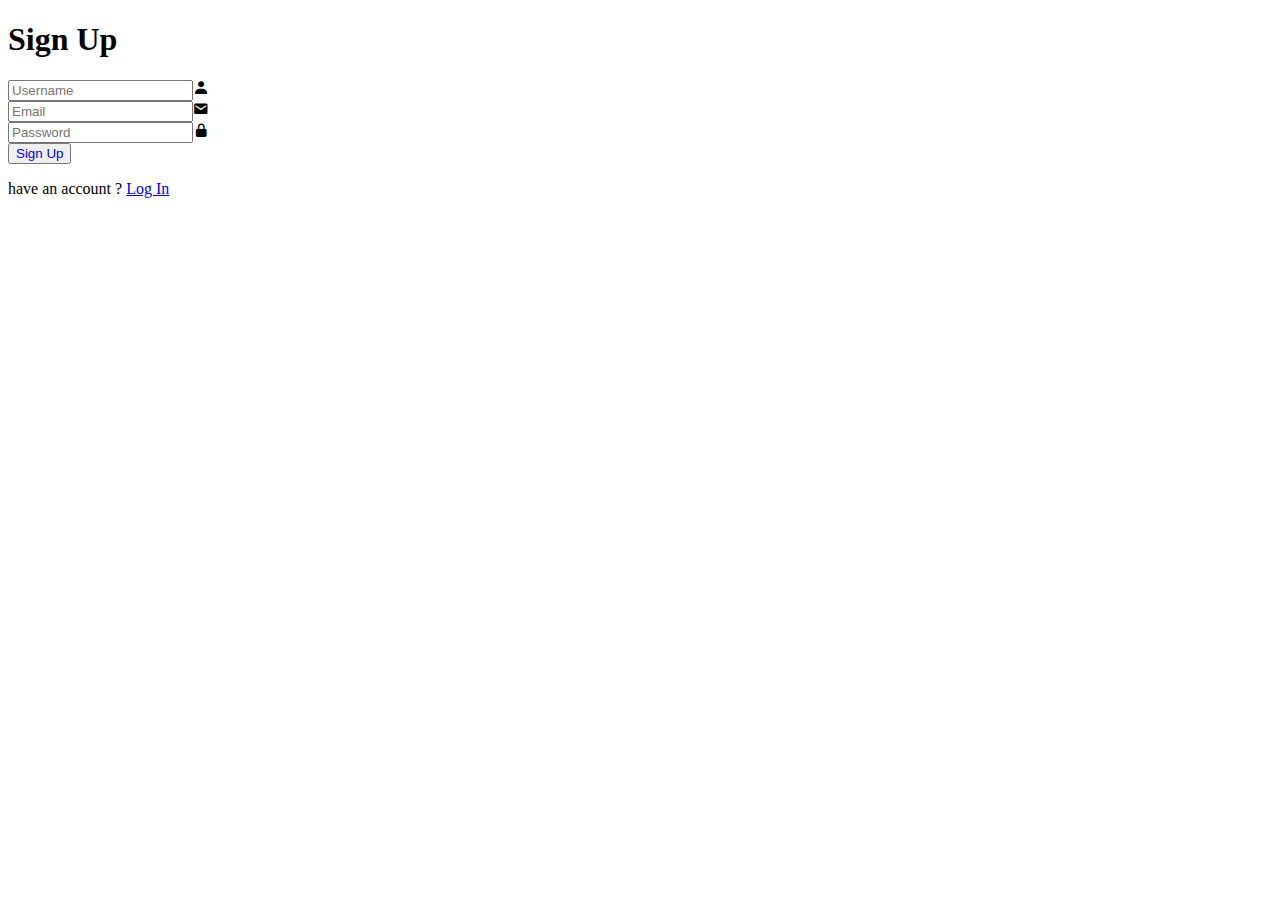
==== html/sign_up.html @ e97345e3 "perubahan sign up" ====
<!DOCTYPE html>
<html lang="en">
<head>
    <meta charset="UTF-8">
    <meta name="viewport" content="width=device-width, initial-scale=1.0">
    <title>Document</title>
    <link href='https://unpkg.com/boxicons@2.1.4/css/boxicons.min.css' rel='stylesheet'>
    <link rel="stylesheet" href="../css/coba.css">
</head>
<body>
    <div class="wrapper">
        <form action="">
            <h1>Sign Up</h1>
            <div class="input-box">
                <input type="text" placeholder="Username" required><i class="bx bxs-user"></i>
            </div>
            <div class="input-box">
                <input type="email" placeholder="Email" required><i class='bx bxs-envelope' ></i></i>
            </div>
            <div class="input-box">
                <input type="password" placeholder="Password" required><i class='bx bxs-lock-alt'></i>
            </div>
            <button type="submit" class="btn"><a href="./log_in.html" style="text-decoration: none;">Sign Up</a></button>
            <div class="register-link">
                <p>have an account ? <a href="./log_in.html">Log In</a></p>
            </div>
        </form>
    </div>
</body>
</html>
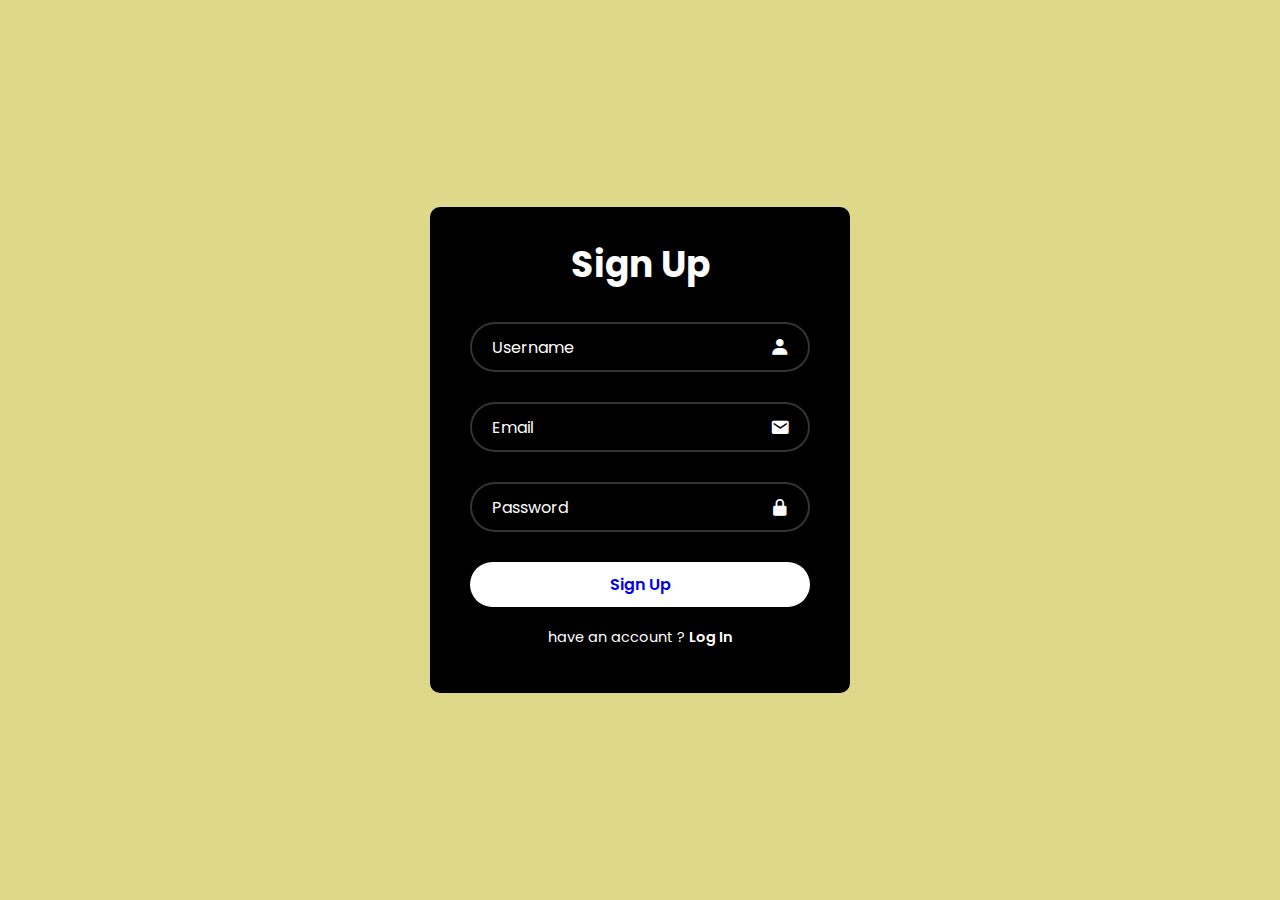
==== commit 2bff791a: "mengubah nama css dan html nya" ====
--- a/html/sign_up.html
+++ b/html/sign_up.html
@@ -5,7 +5,7 @@
     <meta name="viewport" content="width=device-width, initial-scale=1.0">
     <title>Document</title>
     <link href='https://unpkg.com/boxicons@2.1.4/css/boxicons.min.css' rel='stylesheet'>
-    <link rel="stylesheet" href="../css/coba.css">
+    <link rel="stylesheet" href="../css/sign_up&log_in.css">
 </head>
 <body>
     <div class="wrapper">
--- a/css/sign_up&log_in.css
+++ b/css/sign_up&log_in.css
@@ -0,0 +1,120 @@
+@import url("https://fonts.googleapis.com/css2?family=Poppins:ital,wght@0,100;0,200;0,300;0,400;0,500;0,600;0,700;0,800;0,900;1,100;1,200;1,300;1,400;1,500;1,600;1,700;1,800;1,900&display=swap");
+
+*   {
+    margin: 0;
+    padding: 0;
+    box-sizing: border-box;
+    font-family: "Poppins", sans-serif;
+
+}
+body{
+    display: flex;
+    justify-content: center;
+    align-items:center ;
+    min-height: 100vh;
+    background-color: #ded88a;
+}
+.wrapper{
+    width: 420px;
+    background: black;
+    color: #fff;
+    border-radius: 10px;
+    -webkit-border-radius: 10px;
+    -moz-border-radius: 10px;
+    -ms-border-radius: 10px;
+    -o-border-radius: 10px;
+    padding: 30px 40px;
+}
+.wrapper h1{
+    font-size: 36px;
+    text-align: center;
+}
+.wrapper .input-box{
+    position: relative;
+    width: 100%;
+    height: 50px;
+    margin: 30px 0;
+}
+
+.input-box input {
+    width: 100%;
+    height: 100% ;
+    background: transparent;
+    border: none;
+    outline: none;
+    border: 2px solid rgb(255, 255, 255, .2);
+    border-radius: 40px;
+    -webkit-border-radius: 40px;
+    -moz-border-radius: 40px;
+    -ms-border-radius: 40px;
+    -o-border-radius: 40px;
+    font-size: 16px;
+    color: #fff;
+    padding: 20px 45px 20px 20px;
+}
+
+.input-box input::placeholder{
+    color:#fff ;
+}
+.input-box i {
+    position: absolute;
+    right: 20px;
+    top: 50%;
+    transform: translateY(-50%);
+    -webkit-transform: translateY(-50%);
+    -moz-transform: translateY(-50%);
+    -ms-transform: translateY(-50%);
+    -o-transform: translateY(-50%);
+    font-size: 20px;
+}
+
+.wrapper .remember-forgot{
+    display: flex;
+    justify-content: space-between;
+    font-size: 14.5px;
+    margin: -15px -0 15px;
+}
+
+.remember-forgot label input{
+    accent-color: white;
+    margin-right: 3px;
+}
+.remember-forgot a{
+    color: white;
+    text-decoration: none;
+}
+.remember-forgot a:hover{
+    text-decoration: underline;
+}
+
+.wrapper .btn{
+    width: 100%;
+    height: 45px;
+    background: white;
+    border: none;
+    outline: none;
+    border-radius: 40px;
+    -webkit-border-radius: 40px;
+    -moz-border-radius: 40px;
+    -ms-border-radius: 40px;
+    -o-border-radius: 40px;
+    box-shadow: 0 0 10px rgb(0, 0, 0, .1);
+    cursor: pointer;
+    font-size: 16px;
+    color: #333;
+    font-weight: 600;
+}
+.wrapper .register-link {
+    font-size: 14.5px;
+    text-align: center;
+    margin: 20px 0 15px;   
+}
+.register-link p a {
+    color: white;
+    text-decoration: none;
+    font-weight: 600;
+}
+.register-link p a:hover{
+    text-decoration: underline;
+
+}